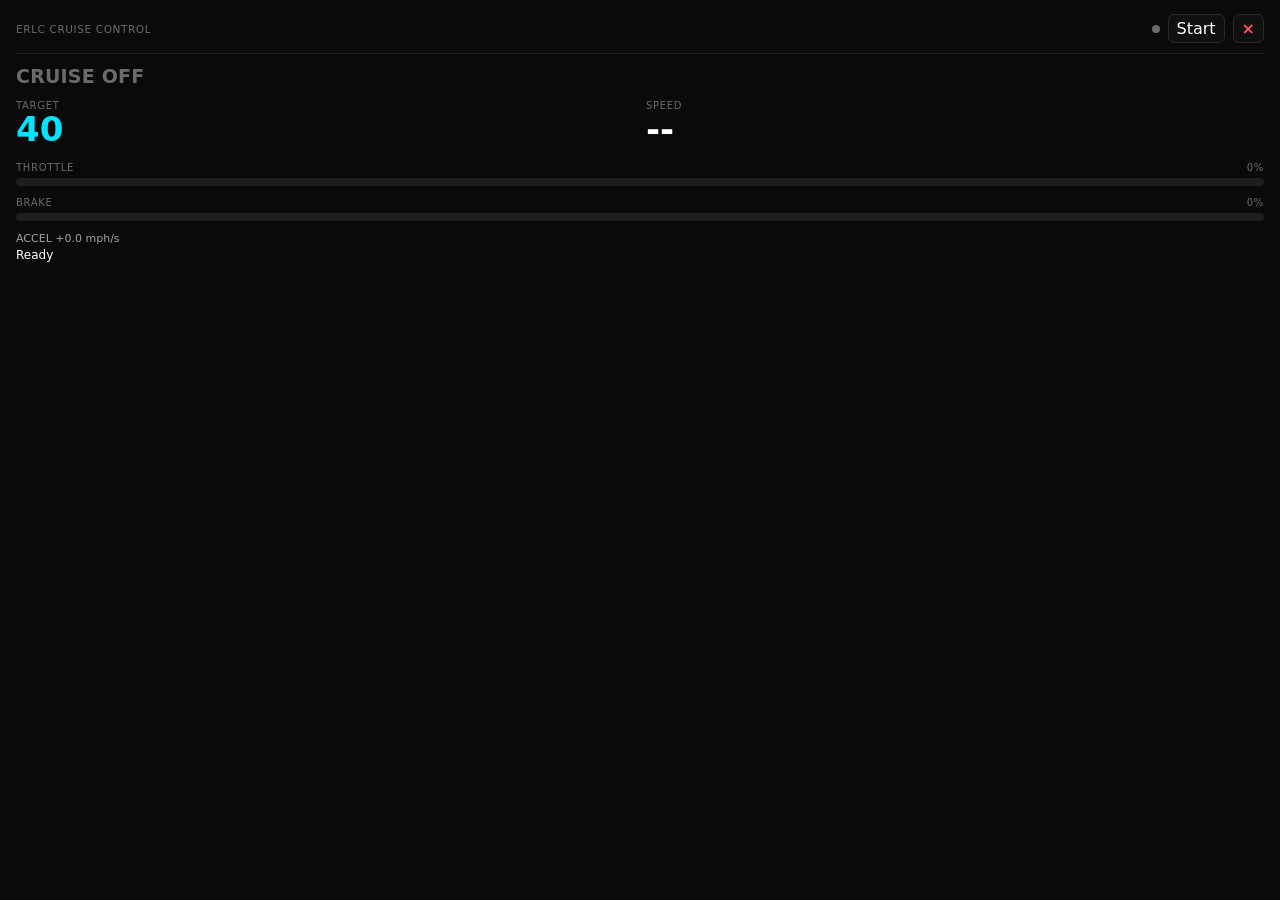
==== ui/hud.html @ 9bbf9d8e "Add compact Start and Stop cruise HUD" ====
<!DOCTYPE html>
<html lang="en">
<head>
    <meta charset="UTF-8">
    <title>ERLC Cruise Control HUD</title>
    <link rel="stylesheet" href="hud.css">
</head>
<body>
    <div class="hud">
        <div class="hud-head">
            <span class="hud-title">ERLC CRUISE CONTROL</span>
            <div class="hud-controls">
                <span class="hud-dot" id="dot"></span>
                <button type="button" id="toggle-cruise">Start</button>
                <button type="button" id="close-hud" aria-label="Stop cruise and hide HUD" title="Stop and hide">×</button>
            </div>
        </div>

        <div class="hud-status" id="status">CRUISE OFF</div>

        <div class="hud-reads">
            <div class="read" id="target-block">
                <div class="read-label">TARGET</div>
                <div class="read-value accent" id="target">40</div>
            </div>
            <div class="read" id="speed-block">
                <div class="read-label">SPEED</div>
                <div class="read-value" id="speed">--</div>
            </div>
        </div>

        <div class="meter" id="throttle-block">
            <div class="meter-head"><span>THROTTLE</span><span id="throttle-pct">0%</span></div>
            <div class="meter-track"><div class="meter-fill green" id="throttle-fill"></div></div>
        </div>

        <div class="meter" id="brake-block">
            <div class="meter-head"><span>BRAKE</span><span id="brake-pct">0%</span></div>
            <div class="meter-track"><div class="meter-fill red" id="brake-fill"></div></div>
        </div>

        <div class="hud-accel" id="accel-block">ACCEL  +0.0 mph/s</div>
        <div class="hud-action" id="action-block">Ready</div>
    </div>

    <script src="hud.js"></script>
</body>
</html>
---- ui/hud.css ----
@font-face {
    font-family: "Outfit";
    font-style: normal;
    font-weight: 300;
    font-display: swap;
    src: url("fonts/Outfit-Light.ttf") format("truetype");
}
@font-face {
    font-family: "Outfit";
    font-style: normal;
    font-weight: 400;
    font-display: swap;
    src: url("fonts/Outfit-Regular.ttf") format("truetype");
}
@font-face {
    font-family: "Outfit";
    font-style: normal;
    font-weight: 500;
    font-display: swap;
    src: url("fonts/Outfit-Medium.ttf") format("truetype");
}
@font-face {
    font-family: "Outfit";
    font-style: normal;
    font-weight: 600;
    font-display: swap;
    src: url("fonts/Outfit-SemiBold.ttf") format("truetype");
}
@font-face {
    font-family: "Outfit";
    font-style: normal;
    font-weight: 700;
    font-display: swap;
    src: url("fonts/Outfit-Bold.ttf") format("truetype");
}

:root {
    --bg: #0a0a0a;
    --bg-head: #101010;
    --border: #1e1e1e;
    --border-strong: #2a2a2a;
    --text: #ffffff;
    --text-dim: #a1a1a1;
    --text-faint: #6b6b6b;
    --accent: #00e5ff;
    --green: #00e676;
    --amber: #ffd740;
    --orange: #ff9100;
    --red: #ff5252;
    --radius: 14px;
    --font: "Outfit", system-ui, -apple-system, sans-serif;
}

* { box-sizing: border-box; margin: 0; padding: 0; }

html, body {
    background: #0a0a0a;
    overflow: hidden;
    user-select: none;
    -webkit-font-smoothing: antialiased;
}

.hud {
    font-family: var(--font);
    background: var(--bg);
    padding: 14px 16px 15px;
    color: var(--text);
    /* draggable surface (WebView2 rounds the window corners via DWM) */
    -webkit-app-region: drag;
}

.hud-head {
    display: flex;
    align-items: center;
    justify-content: space-between;
    padding-bottom: 10px;
    margin-bottom: 11px;
    border-bottom: 1px solid var(--border);
}

.hud-title {
    font-size: 10.5px;
    font-weight: 500;
    letter-spacing: 0.6px;
    color: var(--text-faint);
}

.hud-dot {
    width: 8px;
    height: 8px;
    border-radius: 50%;
    background: var(--text-faint);
    transition: background 0.2s, box-shadow 0.2s;
}

.hud-dot.on {
    background: var(--green);
    box-shadow: 0 0 8px rgba(0, 230, 118, 0.7);
}

.hud-status {
    font-size: 19px;
    font-weight: 600;
    letter-spacing: 0.2px;
    margin-bottom: 13px;
    color: var(--text-faint);
}

.hud-reads {
    display: flex;
    gap: 12px;
    margin-bottom: 14px;
}

.read { flex: 1; min-width: 0; }

.read-label {
    font-size: 10px;
    font-weight: 500;
    letter-spacing: 0.7px;
    color: var(--text-faint);
    margin-bottom: 1px;
}

.read-value {
    font-size: 34px;
    font-weight: 600;
    line-height: 1.05;
    font-variant-numeric: tabular-nums;
    color: var(--text);
}

.read-value.accent { color: var(--accent); }

.meter { margin-bottom: 11px; }

.meter-head {
    display: flex;
    justify-content: space-between;
    font-size: 10px;
    font-weight: 500;
    letter-spacing: 0.7px;
    color: var(--text-faint);
    margin-bottom: 5px;
}

.meter-track {
    height: 8px;
    border-radius: 999px;
    background: var(--border);
    overflow: hidden;
}

.meter-fill {
    height: 100%;
    width: 0%;
    border-radius: 999px;
    transition: width 0.12s linear;
}

.meter-fill.green { background: var(--green); }
.meter-fill.red { background: var(--red); }

.hud-accel {
    font-size: 11px;
    color: var(--text-dim);
    font-variant-numeric: tabular-nums;
    margin-bottom: 3px;
}

.hud-action {
    font-size: 12px;
    font-weight: 500;
    color: var(--text);
    overflow: hidden;
    text-overflow: ellipsis;
    white-space: nowrap;
}

.hidden { display: none !important; }

.hud-controls {
    display: flex;
    align-items: center;
    gap: 8px;
}

.hud-controls button {
    -webkit-app-region: no-drag;
    border: 1px solid var(--border-strong);
    border-radius: 6px;
    padding: 4px 8px;
    background: var(--bg-head);
    color: var(--text);
    font: inherit;
    cursor: pointer;
}

#toggle-cruise { min-width: 52px; }
#close-hud { color: var(--red); font-weight: 700; }
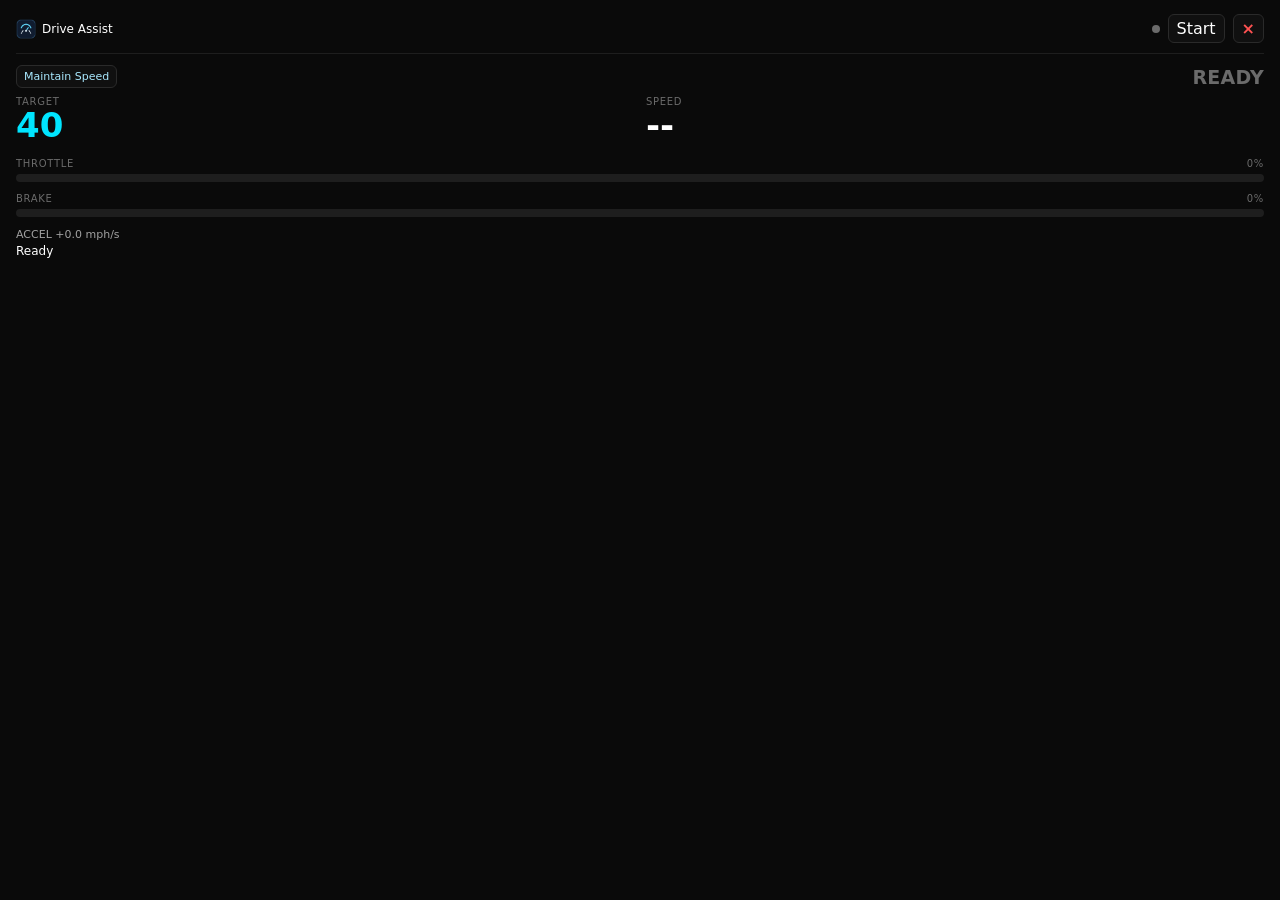
==== commit c8b8129c: "Add independent speed and lane assist modes" ====
--- a/ui/hud.html
+++ b/ui/hud.html
@@ -8,7 +8,7 @@
 <body>
     <div class="hud">
         <div class="hud-head">
-            <span class="hud-title">ERLC CRUISE CONTROL</span>
+            <span class="hud-title"><img src="icon.png" alt="">Drive Assist</span>
             <div class="hud-controls">
                 <span class="hud-dot" id="dot"></span>
                 <button type="button" id="toggle-cruise">Start</button>
@@ -16,8 +16,12 @@
             </div>
         </div>
 
-        <div class="hud-status" id="status">CRUISE OFF</div>
+        <div class="hud-mode-row">
+            <button type="button" id="hud-mode" title="Click to change mode">Maintain Speed</button>
+            <div class="hud-status" id="status">READY</div>
+        </div>
 
+        <div id="speed-controls">
         <div class="hud-reads">
             <div class="read" id="target-block">
                 <div class="read-label">TARGET</div>
@@ -41,6 +45,7 @@
 
         <div class="hud-accel" id="accel-block">ACCEL  +0.0 mph/s</div>
         <div class="hud-action" id="action-block">Ready</div>
+        </div>
     </div>
 
     <script src="hud.js"></script>
--- a/ui/hud.css
+++ b/ui/hud.css
@@ -198,3 +198,35 @@
 
 #toggle-cruise { min-width: 52px; }
 #close-hud { color: var(--red); font-weight: 700; }
+
+.hud-title {
+    display: flex;
+    align-items: center;
+    gap: 6px;
+    color: var(--text);
+    font-size: 12px;
+    letter-spacing: 0;
+}
+
+.hud-title img { width: 20px; height: 20px; }
+.hud-mode-row {
+    display: flex;
+    justify-content: space-between;
+    align-items: center;
+    gap: 8px;
+    margin-bottom: 8px;
+}
+
+.hud-mode-row .hud-status { margin: 0; }
+#hud-mode {
+    -webkit-app-region: no-drag;
+    border: 1px solid var(--border-strong);
+    border-radius: 6px;
+    padding: 4px 7px;
+    background: var(--bg-head);
+    color: #a9e9ff;
+    font: 500 11px var(--font);
+    cursor: pointer;
+}
+
+#hud-mode:disabled { cursor: default; opacity: 0.7; }
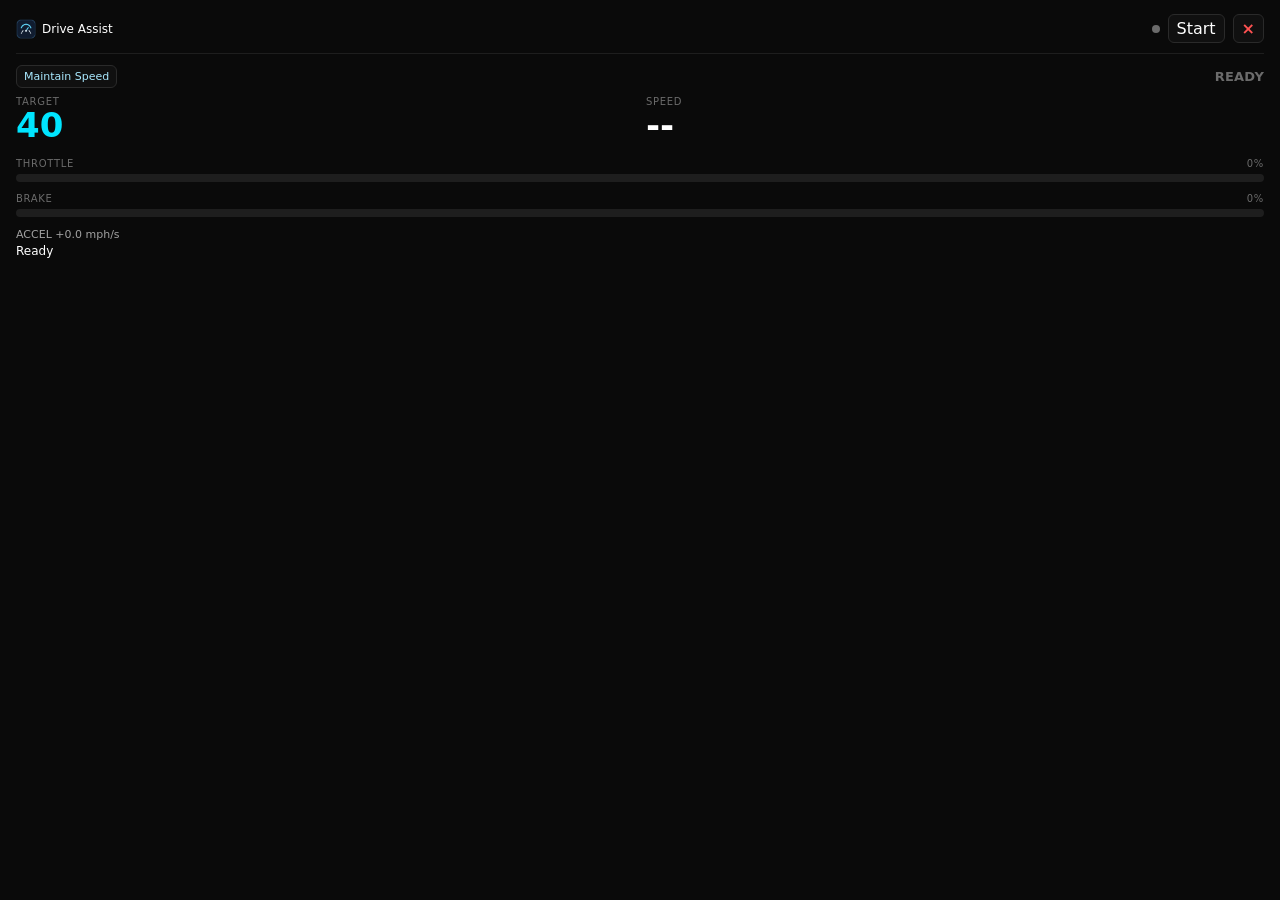
==== commit 95ecb4a1: "Show lane setup and detect markings in low light" ====
--- a/ui/hud.html
+++ b/ui/hud.html
@@ -21,6 +21,7 @@
             <div class="hud-status" id="status">READY</div>
         </div>
 
+        <button type="button" id="lane-setup" hidden>Select Lane Region</button>
         <div id="speed-controls">
         <div class="hud-reads">
             <div class="read" id="target-block">
--- a/ui/hud.css
+++ b/ui/hud.css
@@ -218,7 +218,7 @@
 }
 
 .hud-mode-row .hud-status { margin: 0; }
-#hud-mode {
+#hud-mode, #lane-setup {
     -webkit-app-region: no-drag;
     border: 1px solid var(--border-strong);
     border-radius: 6px;
@@ -230,3 +230,6 @@
 }
 
 #hud-mode:disabled { cursor: default; opacity: 0.7; }
+
+#lane-setup { margin-bottom: 8px; }
+.hud-mode-row .hud-status { font-size: 13px; text-align: right; }
